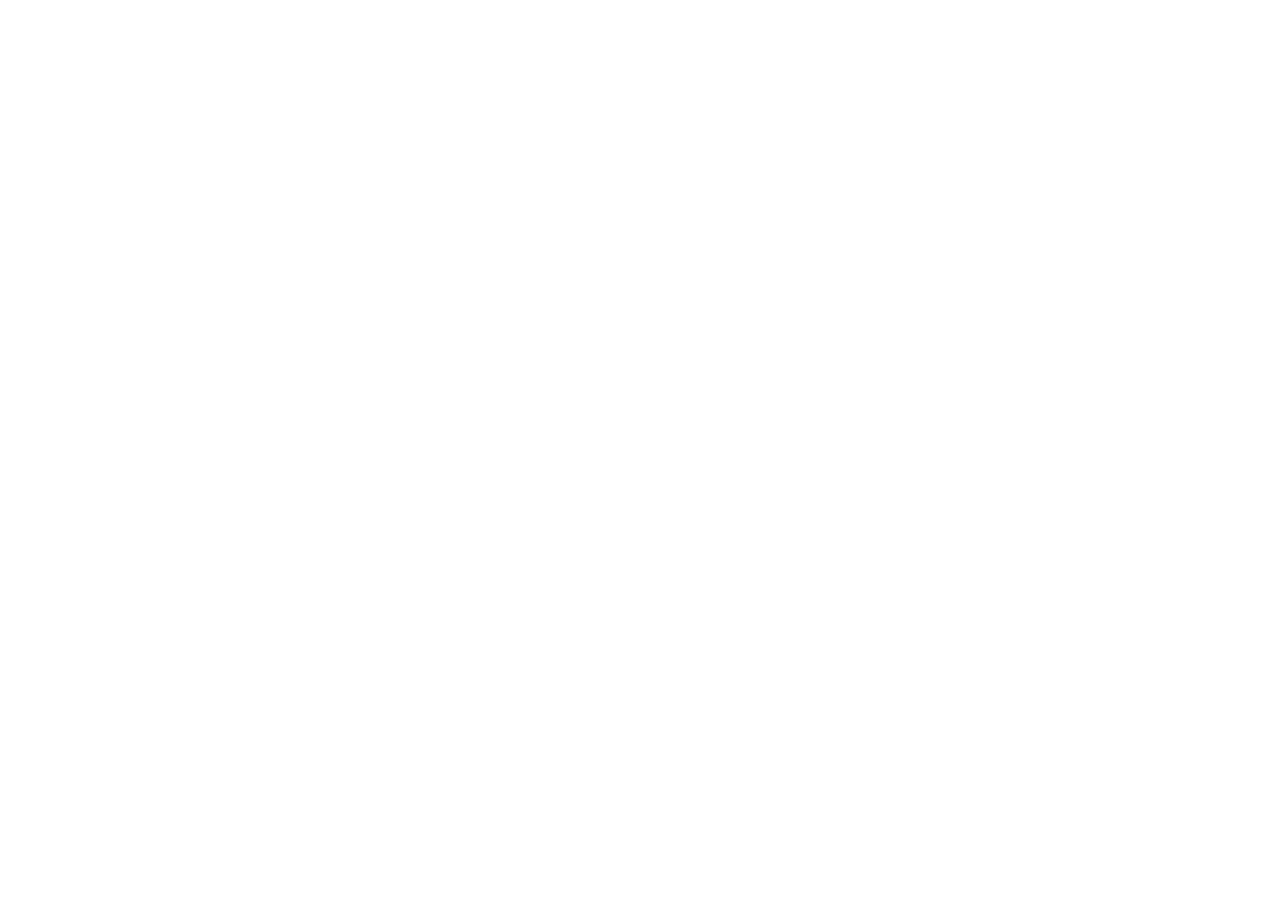
==== index.html @ d0578c8f "Estructura inicial vacia" ====
<!DOCTYPE html>
<html lang="en">
<head>
    <meta name="Author" content="AEAM"/>
    <meta charset="UTF-8"/>
    <meta name="viewport" content="width=device-width, initial-scale=1.0"/>
    <title>Principal</title>
    <link href="https://cdn.jsdelivr.net/npm/bootstrap@5.3.3/dist/css/bootstrap.min.css" rel="stylesheet" integrity="sha384-QWTKZyjpPEjISv5WaRU9OFeRpok6YctnYmDr5pNlyT2bRjXh0JMhjY6hW+ALEwIH" crossorigin="anonymous">
</head>
<body>
    <script src="https://cdn.jsdelivr.net/npm/bootstrap@5.3.3/dist/js/bootstrap.bundle.min.js" integrity="sha384-YvpcrYf0tY3lHB60NNkmXc5s9fDVZLESaAA55NDzOxhy9GkcIdslK1eN7N6jIeHz" crossorigin="anonymous"></script>
</body>
</html>
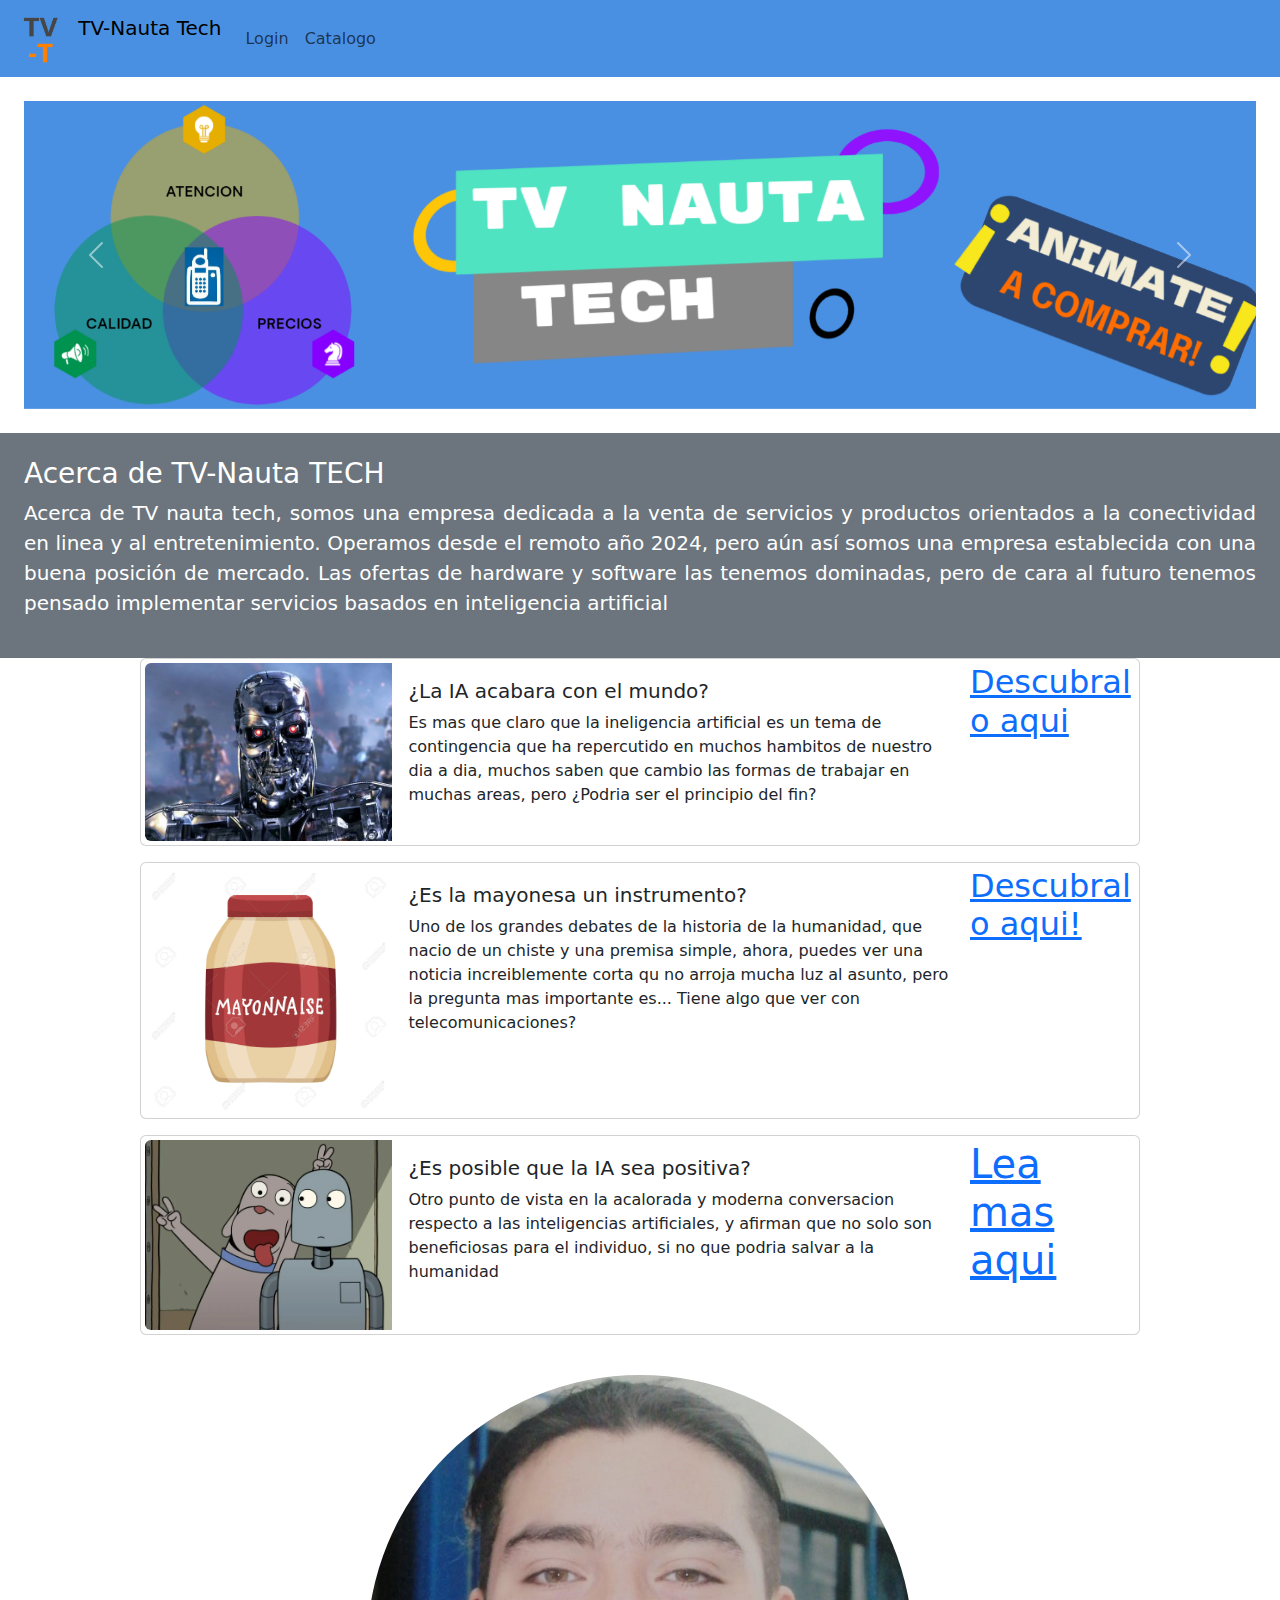
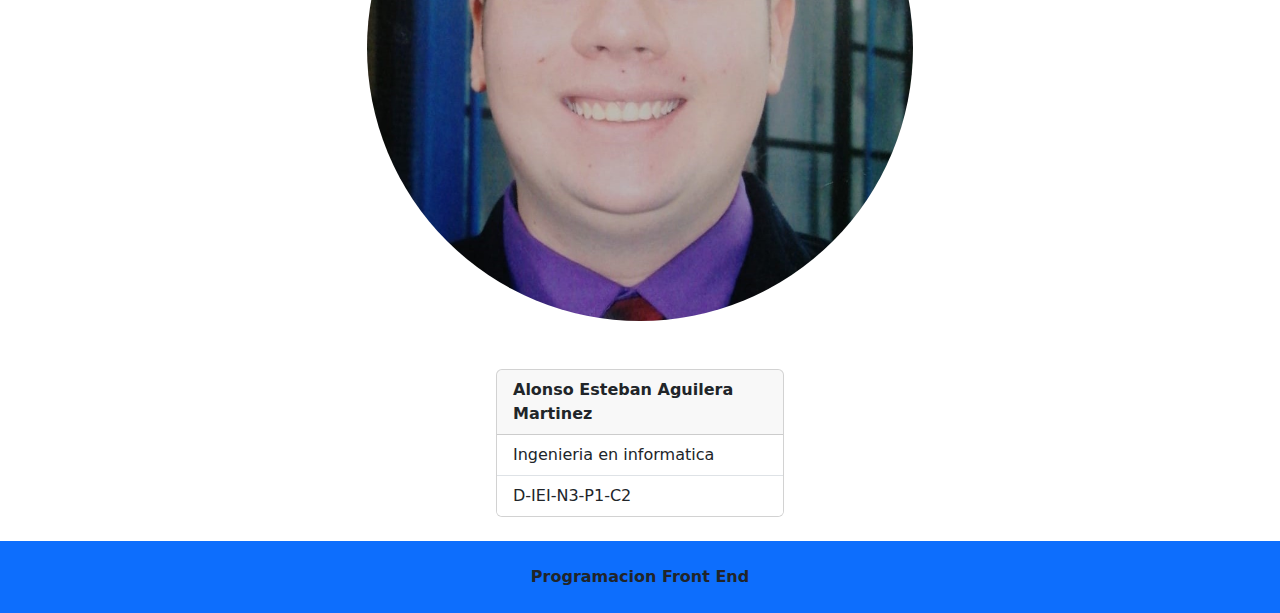
==== commit f4654210: "Index finalizado" ====
--- a/index.html
+++ b/index.html
@@ -5,9 +5,131 @@
     <meta charset="UTF-8"/>
     <meta name="viewport" content="width=device-width, initial-scale=1.0"/>
     <title>Principal</title>
+    <link rel="stylesheet" href="css/estilos.css" type="text/css"/>
     <link href="https://cdn.jsdelivr.net/npm/bootstrap@5.3.3/dist/css/bootstrap.min.css" rel="stylesheet" integrity="sha384-QWTKZyjpPEjISv5WaRU9OFeRpok6YctnYmDr5pNlyT2bRjXh0JMhjY6hW+ALEwIH" crossorigin="anonymous">
 </head>
 <body>
+
+    <nav class="navbar navbar-expand-lg " style="background-color: #4a90e2;">
+        <div class="container-fluid">
+            <a class="navbar-brand" href="index.html">
+                <img src="RecursosA/logodef.png" alt="TV-Tech" width="60" height="48" class="d-inline-block align-text-top">
+                TV-Nauta Tech
+            </a>
+          <button class="navbar-toggler" type="button" data-bs-toggle="collapse" data-bs-target="#navbarNavAltMarkup" aria-controls="navbarNavAltMarkup" aria-expanded="false" aria-label="Toggle navigation">
+            <span class="navbar-toggler-icon"></span>
+          </button>
+          <div class="collapse navbar-collapse" id="navbarNavAltMarkup">
+            <div class="navbar-nav">
+              <a class="nav-link" href="login.html">Login</a>
+              <a class="nav-link" href="galeria.html">Catalogo</a>
+            </div>
+          </div>
+        </div>
+      </nav>
+
+
+      <div id="carouselExampleAutoplaying" class="carousel slide p-4" data-bs-ride="carousel">
+        <div class="carousel-inner">
+          <div class="carousel-item active">
+            <img src="RecursosA/banner1.png" class="d-block w-100" alt="...">
+          </div>
+          <div class="carousel-item">
+            <img src="RecursosA/banner2.png" class="d-block w-100" alt="...">
+          </div>
+          <div class="carousel-item">
+            <img src="RecursosA/banner3.png" class="d-block w-100" alt="...">
+          </div>
+        </div>
+        <button class="carousel-control-prev" type="button" data-bs-target="#carouselExampleAutoplaying" data-bs-slide="prev">
+          <span class="carousel-control-prev-icon" aria-hidden="true"></span>
+          <span class="visually-hidden">Previous</span>
+        </button>
+        <button class="carousel-control-next" type="button" data-bs-target="#carouselExampleAutoplaying" data-bs-slide="next">
+          <span class="carousel-control-next-icon" aria-hidden="true"></span>
+          <span class="visually-hidden">Next</span>
+        </button>
+      </div>
+
+    <div class ="bg-secondary text-white p-4">
+        <h3>Acerca de TV-Nauta TECH</h3>
+        <p style="font-size: 20px; text-align:justify;">
+            Acerca de TV nauta tech, somos una empresa dedicada a la venta de servicios y productos orientados a la conectividad en linea y al entretenimiento. Operamos desde el remoto año 2024, pero aún así somos una empresa establecida con una buena posición de mercado. Las ofertas de hardware y software las tenemos dominadas, pero de cara al futuro tenemos pensado implementar servicios basados en inteligencia artificial
+        </p>
+    </div>
+
+
+      <div class="card mb-3 container p-1" style="max-width: 1000px;">
+        <div class="row g-0">
+          <div class="col-md-3">
+            <img src="RecursosA/not1.jpg" class="img-fluid rounded-start" alt="IA maligna">
+          </div>
+          <div class="col-md-7">
+            <div class="card-body">
+              <h5 class="card-title">¿La IA acabara con el mundo?</h5>
+              <p class="card-text">Es mas que claro que la ineligencia artificial es un tema de contingencia que ha repercutido en muchos hambitos de nuestro dia a dia, muchos saben que cambio las formas de trabajar en muchas areas, pero ¿Podria ser el principio del fin?</p>
+            </div>
+          </div>
+          <div class="col-md-2">
+            <h2><a href="https://www.bbc.com/mundo/noticias-65759254">Descubralo aqui</a></h2>
+          </div>
+        </div>
+      </div>
+      <div class="card mb-3 container p-1" style="max-width: 1000px;">
+        <div class="row g-0">
+          <div class="col-md-3">
+            <img src="RecursosA/mayo.jpg" class="img-fluid rounded-start" alt="mayonesa">
+          </div>
+          <div class="col-md-7">
+            <div class="card-body">
+              <h5 class="card-title">¿Es la mayonesa un instrumento?</h5>
+              <p class="card-text">Uno de los grandes debates de la historia de la humanidad, que nacio de un chiste y una premisa simple, ahora, puedes ver una noticia increiblemente corta qu no arroja mucha luz al asunto, pero la pregunta mas importante es... Tiene algo que ver con telecomunicaciones?</p>
+            </div>
+          </div>
+          <div class="col-md-2">
+            <h2><a href="https://eldeforma.com/2019/02/14/no-patricio/#:~:text=¿Es%20la%20mayonesa%20un%20instrumento,piedra%20cabalgada%20por%20los%20pioneros.">Descubralo aqui!</a></h2>
+          </div>
+        </div>
+      </div>
+      <div class="card mb-3 container p-1" style="max-width: 1000px;">
+        <div class="row g-0">
+          <div class="col-md-3">
+            <img src="RecursosA/not2.png" class="img-fluid rounded-start" alt="IA buena">
+          </div>
+          <div class="col-md-7">
+            <div class="card-body">
+              <h5 class="card-title">¿Es posible que la IA sea positiva?</h5>
+              <p class="card-text">Otro punto de vista en la acalorada y moderna conversacion respecto a las inteligencias artificiales, y afirman que no solo son beneficiosas para el individuo, si no que podria salvar a la humanidad</p>
+            </div>
+          </div>
+          <div class="col-md-2">
+            <h1><a href="https://www.eldestapeweb.com/atr/inteligencia-artificial/el-estudio-cientifico-que-explica-por-que-la-ia-puede-salvar-el-planeta-202422714190">Lea mas aqui</a></h1>
+          </div>
+        </div>
+      </div>
+      <div class="container p-4">
+        <img src="RecursosA/gerenteG.jpg" alt="yoxd" style="border-radius: 50%; display: block; margin-left: auto; margin-right: auto;" width="50%" height="50%">
+      </div>
+
+      <div class="container p-4">
+        <div class="card" style="width: 18rem; display: block; margin-left: auto; margin-right: auto;">
+            <div class="card-header">
+              <b> Alonso Esteban Aguilera Martinez</b>
+            </div>
+            <ul class="list-group list-group-flush">
+              <li class="list-group-item">Ingenieria en informatica</li>
+              <li class="list-group-item">D-IEI-N3-P1-C2</li>
+            </ul>
+          </div>
+      </div>
+
+      <nav class="navbar-bottom bg-primary p-4">
+        <div class="container">
+            <b><a style="text-align: center;" class="nav-link disabled" aria-disabled="true">Programacion Front End</a></b>
+        </div>
+      </nav>
+
     <script src="https://cdn.jsdelivr.net/npm/bootstrap@5.3.3/dist/js/bootstrap.bundle.min.js" integrity="sha384-YvpcrYf0tY3lHB60NNkmXc5s9fDVZLESaAA55NDzOxhy9GkcIdslK1eN7N6jIeHz" crossorigin="anonymous"></script>
 </body>
+
 </html>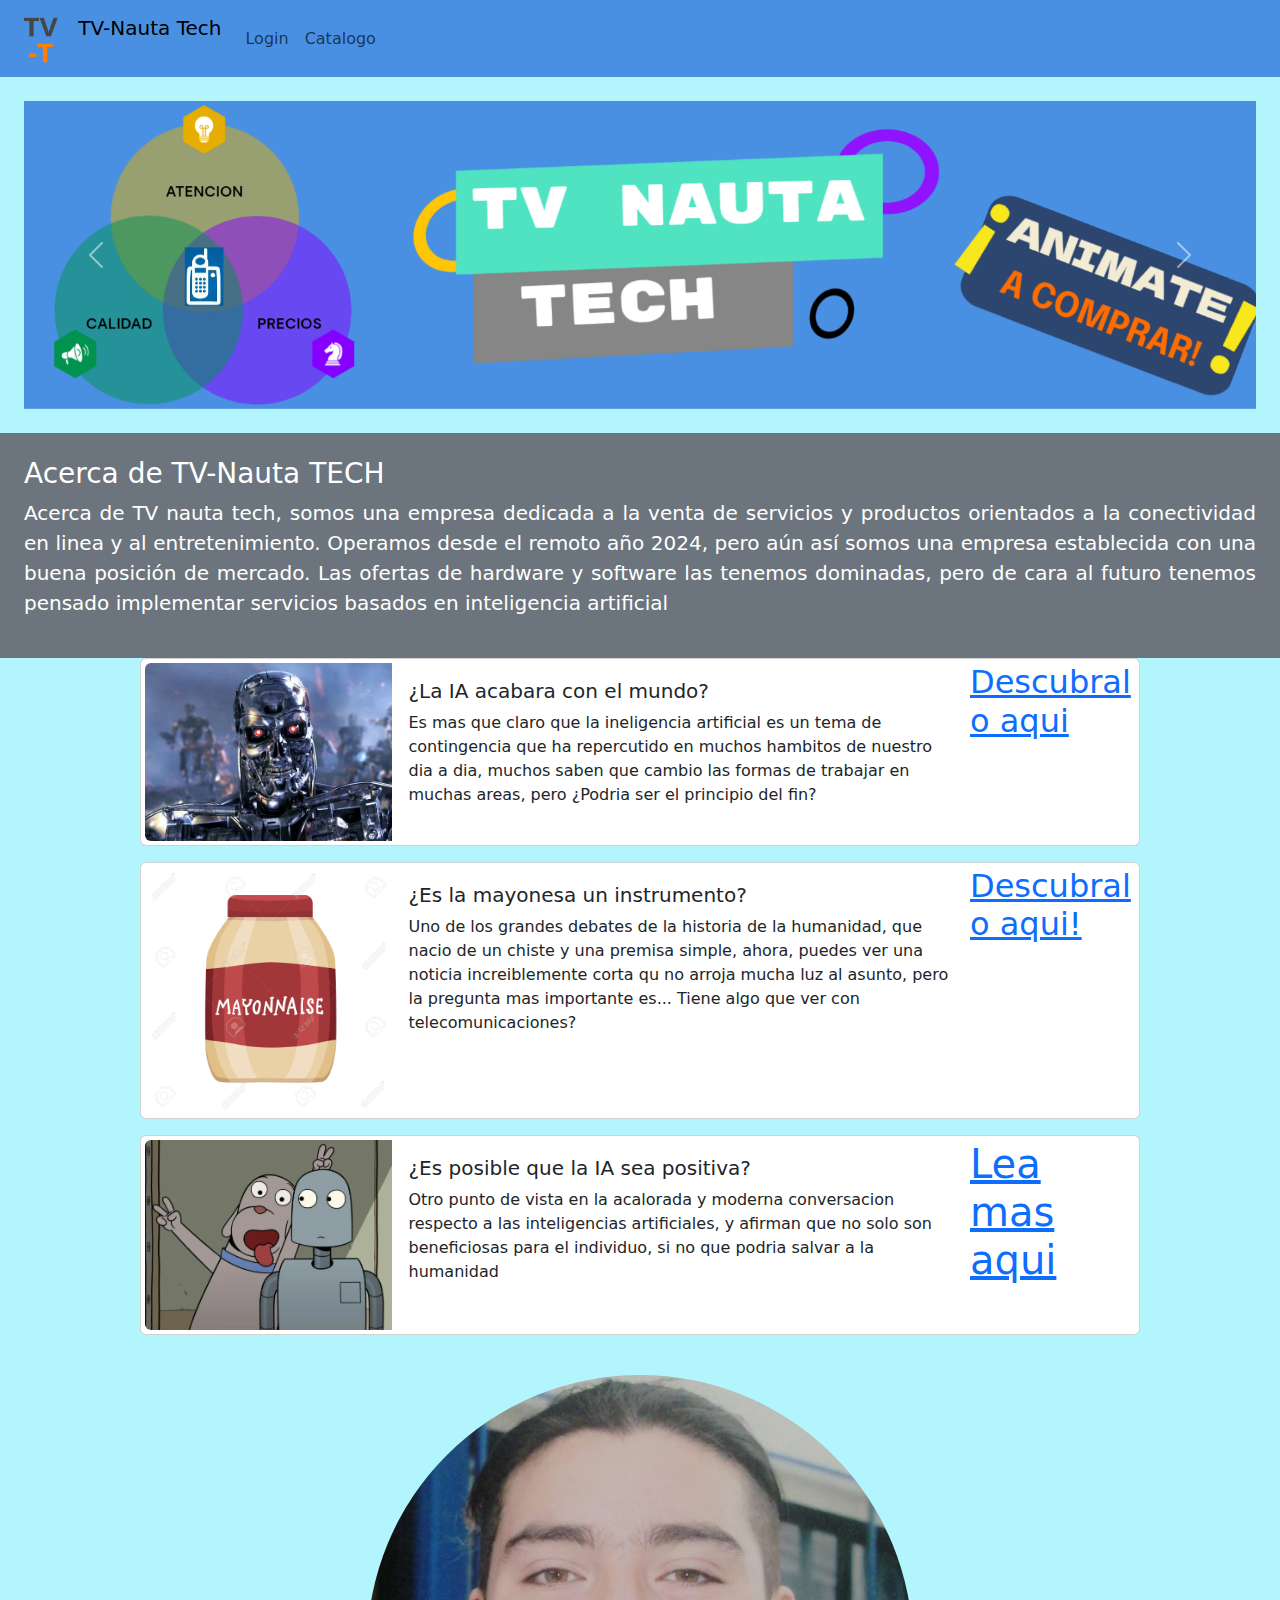
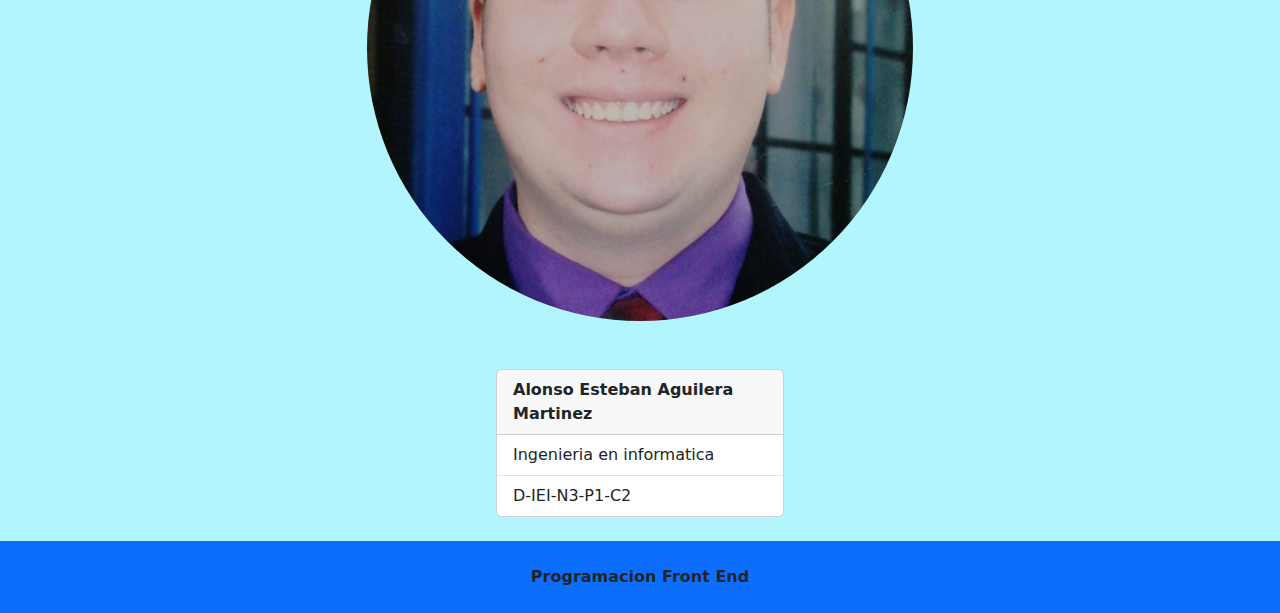
==== commit 4b4e2538: "Solo falta la galeria" ====
--- a/index.html
+++ b/index.html
@@ -8,7 +8,7 @@
     <link rel="stylesheet" href="css/estilos.css" type="text/css"/>
     <link href="https://cdn.jsdelivr.net/npm/bootstrap@5.3.3/dist/css/bootstrap.min.css" rel="stylesheet" integrity="sha384-QWTKZyjpPEjISv5WaRU9OFeRpok6YctnYmDr5pNlyT2bRjXh0JMhjY6hW+ALEwIH" crossorigin="anonymous">
 </head>
-<body>
+<body style="background-color: #B2F5FC;">
 
     <nav class="navbar navbar-expand-lg " style="background-color: #4a90e2;">
         <div class="container-fluid">
